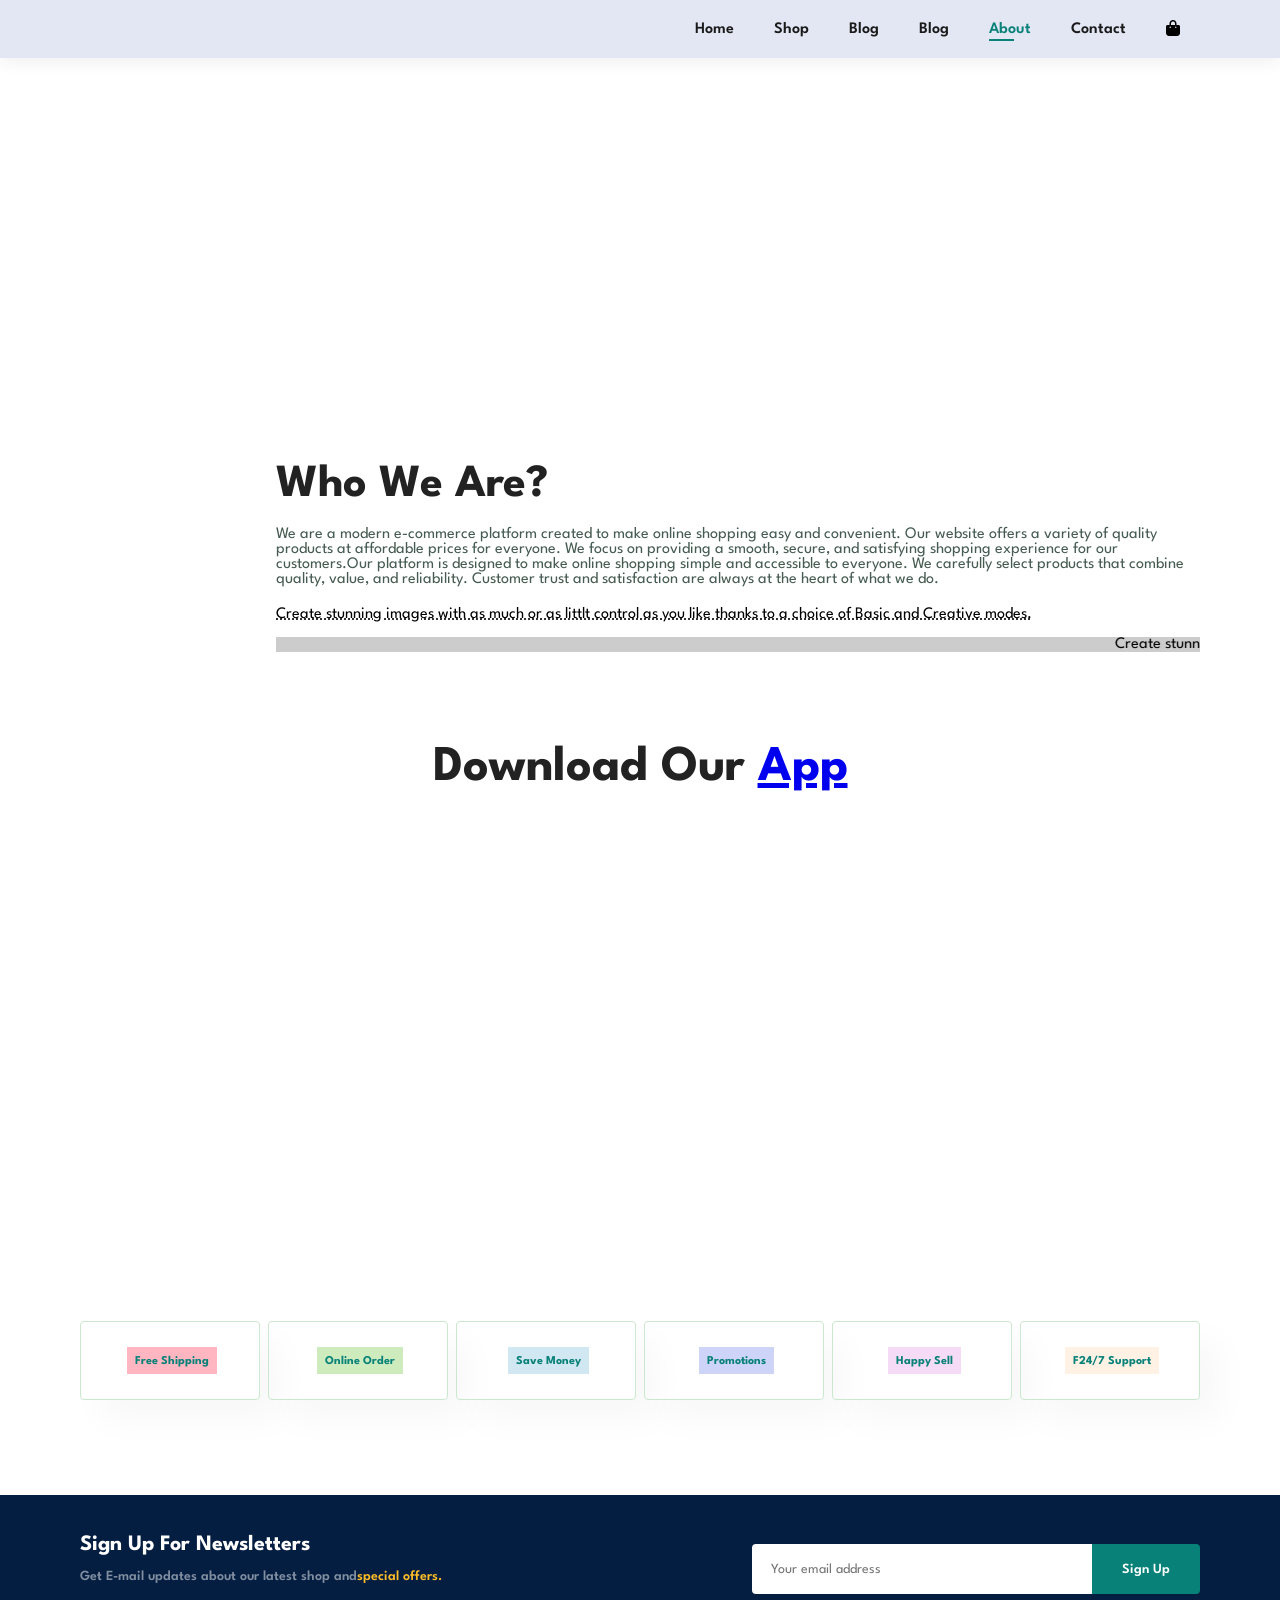
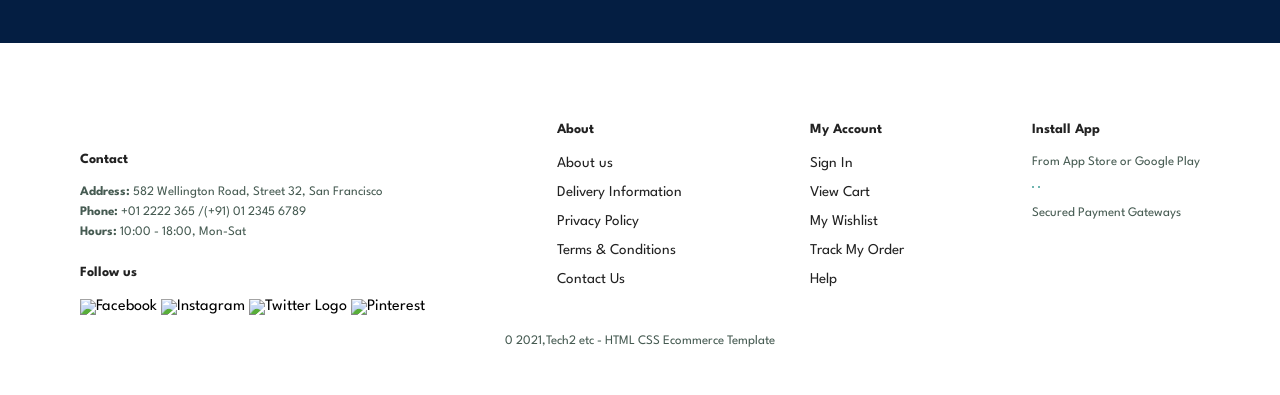
==== about.html @ b49e6509 "Add files via upload" ====
<!DOCTYPE html>
<html lang="en">

    <head>
        <meta charset="UTF-8">
        <meta http-equiv="X-UA-Compatible" content="IE=edge">
        <meta name="viewport" content="width=device-width, initial-scale=1.0">
        <title>Tech2etc Ecommerce Tutorial</title>
        <link rel="stylesheet" href="https://cdnjs.cloudflare.com/ajax/libs/font-awesome/6.5.1/css/all.min.css">
        <link rel="stylesheet" href="style.css">
    </head>

    <body>
        
        <section id="header">
            <a href="#"><img src="img/logo.png" class="logo" alt=""></a>

            <div>
                <ul id="navbar">
                    <li><a href="index.html">Home</a></li>
                    <li><a href="shop.html">Shop</a></li>
                    <li><a href="blog.html">Blog</a></li>
                    <li><a href="blog.html">Blog</a></li>
                    <li><a class="active" href="about.html">About</a></li>
                    <li><a href="contact.html">Contact</a></li>
                    <li><a href="cart.html"><i class="fa-solid fa-bag-shopping"></i></a></li>
                    
                </ul>
            </div>
            </div>
        </section>
       
        
        <section id="page-header"class="about-header">
           
            <h2>#KnowUs</h2>

            <p>Your trusted online store for quality products at the best prices!!</p>
        </section>

        <section id="about-head" class="section-p1">
            <img src="img/about/a6.jpg" alt="">
            <div>
                <h2>Who We Are?</h2>
                <p>We are a modern e-commerce platform created to make online shopping easy and convenient. 
                Our website offers a variety of quality products at affordable prices for everyone. 
                We focus on providing a smooth, secure, and satisfying shopping experience for our customers.Our platform is designed to make online shopping simple and accessible to everyone. 
                We carefully select products that combine quality, value, and reliability. 
                Customer trust and satisfaction are always at the heart of what we do.</p>

                <abbr title ="">Create stunning images with as much or as littlt control as you like thanks to a choice of Basic and Creative modes.</abbr>

                <br><br>

                <marquee bgcolor="#ccc" loop="-1" scrollamout="5" width="100%">Create stunning images with as much or as littlt control as you like thanks to a choice of Basic and Creative modes.
                </marquee>

            </div>
        </section>

        <section id="about-app" class="section-p1">
            <h1>Download Our <a href="#">App</a></h1>
            <div class="video">
                <video autoplay muted loop src="img/about/1.mp4"></video>
            </div>
        </section>

        <section id="feature" class="section-p1">
            <div class="fe-box">
                <img src="img/features/f1.png" alt="">
                <h6>Free Shipping</h6>
            </div>
            <div class="fe-box">
                <img src="img/features/f2.png" alt="">
                <h6>Online Order</h6>
            </div>
             <div class="fe-box">
                <img src="img/features/f3.png" alt="">
                <h6>Save Money</h6>
            </div>
             <div class="fe-box">
                <img src="img/features/f4.png" alt="">
                <h6>Promotions</h6>
            </div>
             <div class="fe-box">
                <img src="img/features/f5.png" alt="">
                <h6>Happy Sell</h6>
            </div>
             <div class="fe-box">
                <img src="img/features/f6.png" alt="">
                <h6>F24/7 Support</h6>
            </div>
        </section>

         <section id="newsletter" class="section-p1 section-m1">
         <div class="newstext">
            <h4>Sign Up For Newsletters</h4>
            <p>Get E-mail updates about our latest shop and<span>special offers.</span>
            </p>
         </div>
         <div class="form">
            <input type="text" placeholder="Your email address">
            <button class="normal">Sign Up</button>
         </div>
        </section>
 
 
        <footer class="section-p1">
         <div class="col">
            <img class="logo"src="img/logo.png" alt="">
            <h4>Contact</h4>
            <p><strong>Address:</strong> 582 Wellington Road, Street 32, San Francisco</p>
            <p><strong>Phone:</strong> +01 2222 365 /(+91) 01 2345 6789</p>
            <p><strong>Hours:</strong> 10:00 - 18:00, Mon-Sat</p>
            <div class="follow">
               <h4>Follow us</h4>
               <div class="icon">
                     <img src="https://upload.wikimedia.org/wikipedia/commons/5/51/Facebook_f_logo_%282019%29.svg" width="15" alt="Facebook">
                     <img src="https://upload.wikimedia.org/wikipedia/commons/a/a5/Instagram_icon.png" width="15" alt="Instagram">
                     <img src="https://abs.twimg.com/icons/apple-touch-icon-192x192.png" alt="Twitter Logo" width="15">
                     <img src="https://upload.wikimedia.org/wikipedia/commons/0/08/Pinterest-logo.png" width="15" alt="Pinterest">
                     <img src="https://upload.wikimedia.org/wikipedia/commons/b/b8/YouTube_Logo_2017.svg" alt="" width="50">
               </div>
            </div>
         </div>
         <div class="col">
            <h4>About</h4>
            <a href="#">About us</a>
            <a href="#">Delivery Information</a>
            <a href="#">Privacy Policy</a>
            <a href="#">Terms & Conditions</a>
            <a href="#">Contact Us</a>
         </div>

          <div class="col">
            <h4>My Account</h4>
            <a href="#">Sign In</a>
            <a href="#">View Cart</a>
            <a href="#">My Wishlist</a>
            <a href="#">Track My Order</a>
            <a href="#">Help</a>
         </div>

         <div class="col install">
            <h4>Install App</h4>
            <p>From App Store or Google Play</p>
            <div class="row">
               <img src="img/pay/app.jpg" alt="">
               <img src="img/pay/play.jpg" alt="">
            </div>
            <p>Secured Payment Gateways</p>
            <img src="img/pay/pay.png" alt="">
         </div>

         <div class="copyright">
            <p>0 2021,Tech2 etc - HTML CSS Ecommerce Template</p>
         </div>
        </footer>
        
       <script src="script.js"></script>
       
       </body>

       </html>
---- style.css ----
@import url("https://fonts.googleapis.com/css2?family=Spartan:wght@100;200;300;400;500;600;700;800;900&display=swap");
* {
  margin: 0;
  padding: 0;
  box-sizing: border-box;
  font-family: "Spartan", sans-serif;
}

html {
  scroll-behavior: smooth;
}

.fa-bag-shopping{
  color: black;
}

/* Global Styles */

h1 {
  font-size: 50px;
  line-height: 64px;
  color: #222;
}

h2 {
  font-size: 46px;
  line-height: 54px;
  color: #222;
}

h4 {
  font-size: 20px;
  color: #222;
}

h6 {
  font-weight: 700;
  font-size: 12px;
}

p {
  font-size: 16px;
  color: #465b52;
  margin: 15px 0 20px 0;
}

.section-p1 {
  padding: 40px 80px;
}

.section-m1 {
  margin: 40px 0;
}

button.normal{
  font-size: 14px;
  font-weight: 600;
  padding: 15px 30px;
  color:#000;
  background-color: #fff;
  border-radius: 4px;
  cursor: pointer;
  border:none;
  outline: none;
  transition: 0.2s;
}

button.white{
  font-size: 13px;
  font-weight: 600;
  padding: 11px 18px;
  color:#fff;
  background-color:transparent;
  cursor: pointer;
  border:1px solid #fff;
  outline: none;
  transition: 0.2s;
}

body {
  width: 100%;
}
  
#header{
  display:flex;
  align-items:center;
  justify-content:space-between;
  padding:20px 80px;
  background: #E3E6F3;
  box-shadow:0 5px 15px rgba(0, 0, 0, 0.06);
  z-index:999;
  position: sticky;
  top:0;
  left:0;
}

#navbar {
  display:flex;
  align-items:center;
  justify-content: center;
}

#navbar li {
    list-style:none;
    padding:0 20px;
    position: relative;
}

#navbar li a {
  text-decoration: none;
  font-size: 16px;
  font-weight:600;
  color:#1a1a1a;
  transition: 0.3s ease;
}

#navbar li a:hover,
#navbar li a.active{
  color:#088178;
}

#navbar li a.active::after,
#navbar li a:hover::after {
  content:"";
  width:30%;
  height:2px;
  background: #088178;
  position:absolute;
  bottom:-4px;
  left:20px;
}

#hero {
  background-image: url("img/hero4.png");
  height:90vh;
  width:100%;
  background-size: cover;
  background-position: top 25% right 0;
  padding:0 80px;
  display:flex;
  flex-direction: column;
  align-items: flex-start;
  justify-content: center;
}

#hero h4{
  padding-bottom:15px;
}

#hero h1{
  color:#088178;
}

#hero button{
   background-image: url("img/button.png");
   background-color: transparent;
   color:#088178;
   border:0;
   padding:14px 80px 14px 65px;
   background-repeat: no-repeat;
   cursor: pointer;
   font-weight: 700;
   font-size: 15px;
}

#feature{
  display:flex;
  align-items: center;
  justify-content: space-between;
  flex-wrap:wrap;
}

#feature .fe-box{
  width:180px;
  text-align:center;
  padding:25px 15px;
  box-shadow:20px 20px 34px rgba(0,0,0,0.03);
  border:1px solid #cce7d0;
  border-radius: 4px;
  margin:15px 0;
}

#feature .fe-box:hover{
  box-shadow:10px 10px 54px rgba(70,62,221,0.1);
}

#feature .fe-box img{
  width:100px;
  margin-bottom: 10px;
}

#feature .fe-box h6{
  display:inline-block;
  padding:9px 8px 6px 8px;
  line-height:1;
  color:#088178;
  background-color:lightpink;
}

#feature .fe-box:nth-child(2) h6{
  background-color: #cdebbc;
}

#feature .fe-box:nth-child(3) h6{
  background-color: #d1e8f2;
}

#feature .fe-box:nth-child(4) h6{
  background-color: #cdd4f8;
}

#feature .fe-box:nth-child(5) h6{
  background-color: #f6dbf6;
}
#feature .fe-box:nth-child(6) h6{
  background-color: #fff2e5;
}

#product1{
  text-align:center;
} 

#product1 .pro-container{
     display:flex;
     justify-content: space-between;
     padding-top: 20px;
     flex-wrap: wrap;
}

#product1 .pro {
  width:23%;
  min-width:250px;
  padding:10px 12px;
  border:1px solid #cce7d0;
  border-radius: 25px;
  cursor: pointer;
  box-shadow: 20px 20px 30px rgba(0,0,0,0.02);
  margin:15px 0;
  transition: 0.2s ease;
  position:relative;
}

#product1 .pro:hover{
  box-shadow: 20px 20px 30px rgba(0,0,0,0.06);
}

#product1 .pro img{
  width:100%;
  border-radius: 20px;
}

#product1 .pro .des{
  text-align: start;
  padding:10px 0;
}

#product1 .pro .des span{
  color:#606063;
  font-size: 12px;
}

#product1 .pro .des h5{
  padding-top:7px;
  color:#1a1a1a;
  font-size: 14px;
}

#product1 .pro .des i{
   font-size:12px;
   color:rgb(243,181,25);
}
 
#product1 .pro .des h4{
  padding-top:7px;
  font-size: 15px;
  font-weight: 700;
  color:#088178;
}

#banner{
  display:flex;
  flex-direction: column;
  justify-content: center;
  align-items: center;
  text-align: center;
  background-image: url("img/banner/b2.jpg");
  width: 100%;
  height: 40vh;
  background-size: cover;
  background-position: center;
}

#banner h4{
  color:#fff;
  font-size: 16px;
}

#banner h2{
  color:#fff;
  font-size: 30px;
  padding: 10px 0;
}

#banner h2 span{
  color:#ef3636;
}

#banner button:hover{
  background: #088178;
  color: #fff;
}

#sm-banner{
  display:flex;
  justify-content: space-between;
  flex-wrap:wrap;
}

 #sm-banner .banner-box{
  display:flex;
  flex-direction: column;
  justify-content: center;
  align-items: flex-start;
  background-image: url("img/banner/b17.jpg");
  min-width: 650px;
  height: 50vh;
  background-size: cover;
  background-position: center;
  padding:30px;
}

#sm-banner .banner-box2{
     background-image: url("img/banner/b10.jpg");
}

#sm-banner h4{
  color:#fff;
  font-size: 20px;
  font-weight: 300;
}

#sm-banner h2{
  color:#fff;
  font-size: 28px;
  font-weight: 800;
}
#sm-banner span{
  color:#fff;
  font-size: 14px;
  font-weight: 500;
  padding-bottom: 15px;
}

#sm-banner .banner-box:hover button{
  background: #088178;
  border:1px Solid #088178;
}

#banner3 {
  display: flex;
  justify-content: space-between;
  flex-wrap: wrap;
  padding:0 80px;
}

#banner3 .banner-box{
  display:flex;
  flex-direction: column;
  justify-content: center;
  align-items: flex-start;
  background-image: url("img/banner/b7.jpg");
  min-width: 30%;
  height: 30vh;
  background-size: cover;
  background-position: center;
  padding:20px;
  margin-bottom: 50px;
}

#banner3 .banner-box2{
    background-image: url("img/banner/b4.jpg");
}

#banner3 .banner-box3{
    background-image: url("img/banner/b18.jpg");
}


#banner3 h2{
  color:#fff;
  font-weight: 900;
  font-size: 22px;
}

#banner3 h3{
  color:#ec544e;
  font-weight: 800;
  font-size: 15px;
}

#newsletter {
  display:flex;
  justify-content: space-between;
  flex-wrap: wrap;
  align-items: center;
  background-image: url("img/banner/b14.png");
  background-repeat: no-repeat;
  background-position: 20% 30%;
  background-color: #041e42;
}

#newsletter h4{
   font-size: 22px;
   font-weight: 700;
   color:#fff;
}

#newsletter p{
   font-size: 14px;
   font-weight: 600;
   color:#818ea0;
}

#newsletter p span{
   color:#ffbd27;
}

#newsletter .form{
  display:flex;
  width:40%;
}

#newsletter input{
  height:3.125rem;
  padding:0 1.25em;
  font-size: 14px;
  width:100%;
  border:1px solid transparent;
  border-radius: 4px;
  outline:none;
  border-top-right-radius: 0;
  border-bottom-right-radius: 0;
  
  
}

#newsletter button{
  background-color: #088178;
  color:#fff;
  white-space: nowrap;
  border-top-left-radius: 0;
  border-bottom-left-radius: 0;
}

footer{
  display:flex;
  flex-wrap: wrap;
  justify-content: space-between;
}

footer .col{
  display:flex;
  flex-direction: column;
  align-items: flex-start;
  margin-bottom: 20px;
}

footer .logo{
  margin-bottom: 30px;
}

footer h4{
  font-size: 14px;
  padding-bottom: 20px;
}

footer h4{
  font-size: 14px;
  padding-bottom: 20px;
}

footer p{
  font-size: 13px;
  margin:0 0 8px 0;
}

footer a {
  font-size: 15px;
  text-decoration: none;
  color:#222;
  margin-bottom: 15px;
}

footer .follow{
  margin-top:20px;
}

footer .follow i{
  color:#465b52;
  padding-right: 4px;
  cursor:pointer;
}

footer .install .row img{
     border:1px solid #088178;
     border-radius:6px;
}

footer .install img{
  margin:10px 0 15px 0;
}

footer .follow i:hover
footer a:hover{
  color:#088178;
}

footer .copyright{
  width:100%;
  text-align: center;
}

#page-header{
  background-image: url(img/banner/b1.jpg);
  width:100%;
  height:40vh;
  background-size: cover;
  display:flex;
  justify-content: center;
  text-align:center;
  flex-direction: column;
  padding:14px;

}

#page-header h2,
#page-header p{
  color:#fff;
}

#pagination{
  text-align: center;
}

#pagination a{
  text-decoration:none;
  background-color:#088178;
  padding:15px 20px;
  border-radius: 4px;
  color:#fff;
  font-weight:600;
}

#pagination a i{
  font-size:16px;
  font-weight:600;
}

#prodetails{
  display:flex;
  margin-top:20px;
}

#prodetails .single-pro-image{
  width:40%;
  margin-right:50px;
}

.small-img-group {
  display: flex;        
  gap: 5px;             
  margin-top: 2px;
}

.small-img-col {
  flex: 1;               
  cursor: pointer;
}

#prodetails .single-pro-details{
  width:50%;
  padding-top:30px;
}

#prodetails .single-pro-details h4{
  padding :40px 0 20px 0;
}


#prodetails .single-pro-details h2{
  font-size:26px;
}


#prodetails .single-pro-details select{
     display:block;
     padding:5px 10px;
     margin-bottom: 10px;
}


#prodetails .single-pro-details input{
     width:50px;
     height: 47px;
     padding-left:10px;
     font-size:16px;
     margin-right:10px;
}

#prodetails .single-pro-details input:focus{
  outline:none;
}

#prodetails .single-pro-details button{
  background:#088178;
  color:#fff;
}

#prodetails .single-pro-details span{
  line-height:25px;

}

#page-header.blog-header{
  background-image: url("img/banner/b19.jpg");
}

#blog{
  padding: 150px 150px 0 150px;
}

#blog .blog-box{
  display: flex;
  align-items: center;
  width: 100%;
 position:relative;
 padding-bottom: 90px;
}

#blog .blog-img{
  width:50%;
  margin-right: 40px;
}

#blog img{
  width:100%;
  height:300px;
  object-fit: cover;
}

#blog .blog-details{
  width:50%;
}

#blog .blog-details a{
  text-decoration: none;
  font-size: 11px;
  color:#000;
  font-weight: 700;
  position:relative;
  transition: 0.3s;
}

#blog .blog-details a::after{
  content:" ";
  width:50px;
  height:1px;
  background-color: #000;
  position:absolute;
  top:4px;
  right: -60px;
}

#blog .blog-details a:hover{
  color:#088178;
}

#blog .blog-details a:hover::after{
  background-color: #088178;
}

#blog .blog-box h1{
  position:absolute;
  top:-40px;
  left:0;
  font-size: 70px;
  font-weight: 700;
  color:#c9cbce;
  z-index: -9;
}

#page-header .about-header {
  background-image: url("img/about/banner.png");
}

#about-head{
  display: flex;
  align-items: center;
}

#about-head img{
  width: 50%;
  height: auto;
}

#about-head div {
  padding-left: 40px;
}

#about-app {
  text-align: center;
}

#about-app .video{
  width: 70%;
  height: 100%;
  margin: 30px auto 0 auto;
}

#about-app .video video {
  width:100%;
  height:100%;
  border-radius: 20px;
}

#contact-details{
  display: flex;
  align-items: center;
  justify-content: space-between;
}

#contact-details .details{
      width: 40%;
}

#contact-details .details span,
#form-details form span{
  font-size: 12px;
}

#contact-details .details h2,
#form-details form h2{
  font-size:26px;
  line-height: 35px;
  padding: 20px 0;
}

#contact-details .details h3{
  font-size:16px;
  padding-bottom: 15px ;
}

#contact-details .details li{
   list-style: none;
   display: flex;
   padding: 10px 0;
}

#contact-details .details li i{
  font-size: 14px;
  padding-right: 22px;
}

#contact-details .details li p{
  margin:0;
  font-size: 14px;
}

#contact-details .map{
  width:55%;
  height:400px;
}

#contact-details .map iframe{
  width:100%;
  height:100%;
}


#form-details {
    display: flex;
    justify-content: space-between;
    margin: 30px;
    padding: 80px;
    border:1px solid #e1e1e1;
}


#form-details form{
  width:65%;
  display:flex;
  flex-direction: column;
  align-items: flex-start;
}

#form-details form input,
#form-details form textarea{
  width:100%;
  padding:12px 15px;
  outline: none;
  margin-bottom: 20px;
  border:1px solid #e1e1e1;
}

#form-details form button{
  background-color: #088178;
  color:#fff;
}

#form-details .people div{
  padding-bottom: 25px;
  display: flex;
  align-items: flex-start;
}

#form-details .people div img{
  width:65px;
  height:65px;
  object-fit: cover;
  margin-right: 15px;
}

#form-details .people div p{
  margin:0;
  font-size:13px;
  line-height: 25px;
}

#form-details .people div p span{
  display:block;
  font-size: 16px;
  font-weight: 600;
  color:#000;
}

#cart table{
  width:100%;
  border-collapse: collapse;
  table-layout: fixed;
  white-space: nowrap;
}

#cart table img{
  width:70px;
}

#cart table td:nth-child(1){
   width:100px;
   text-align:center;
}

#cart table td:nth-child(2){
   width:150px;
   text-align:center;
}

#cart table td:nth-child(3){
   width:250px;
   text-align:center;
}

#cart table td:nth-child(4),
#cart table td:nth-child(5),
#cart table td:nth-child(6){
   width:150px;
   text-align:center;
}

#cart table td:nth-child(5) input{
  width:70px;
  padding:10px 5px 10px 15px;
}

#cart table thead{
  border:1px solid #e2e9e1;
  border-left: none;
  border-right: none;
}

#cart table thead td{
  font-weight: 700;
  text-transform: uppercase;
  font-size: 13px;
  padding:18px 0;
}

#cart table tbody tr td{
  padding-top:15px;
}

#cart table tbody td{
  font-size:13px;
}

#cart-add{
  display:flex;
  flex-wrap: wrap;
  justify-content: space-between;
}

#coupon h3,
#subtotal h3{
  padding-bottom: 13px;
}

#coupon input{
  padding:10px 20px;
  outline:none;
  width:60%;
  margin-right: 10px;
  border:1px solid #e2e9e1;
}

#coupon button,
#subtotal button{
  background-color: #088178;
  color:#fff;
  padding:12px 20px;
}

#subtotal{
  width:50%;
  margin-bottom: 30px;
  border:1px solid #e2e9e1;
  padding:30px;
}

#subtotal table{
  border-collapse: collapse;
  width:100%;
  margin-bottom: 20px;
}

#subtotal table td{
  width:50%;
  border:1px solid #e2e9e1;
  padding:10px;
  font-size: 13px;
}
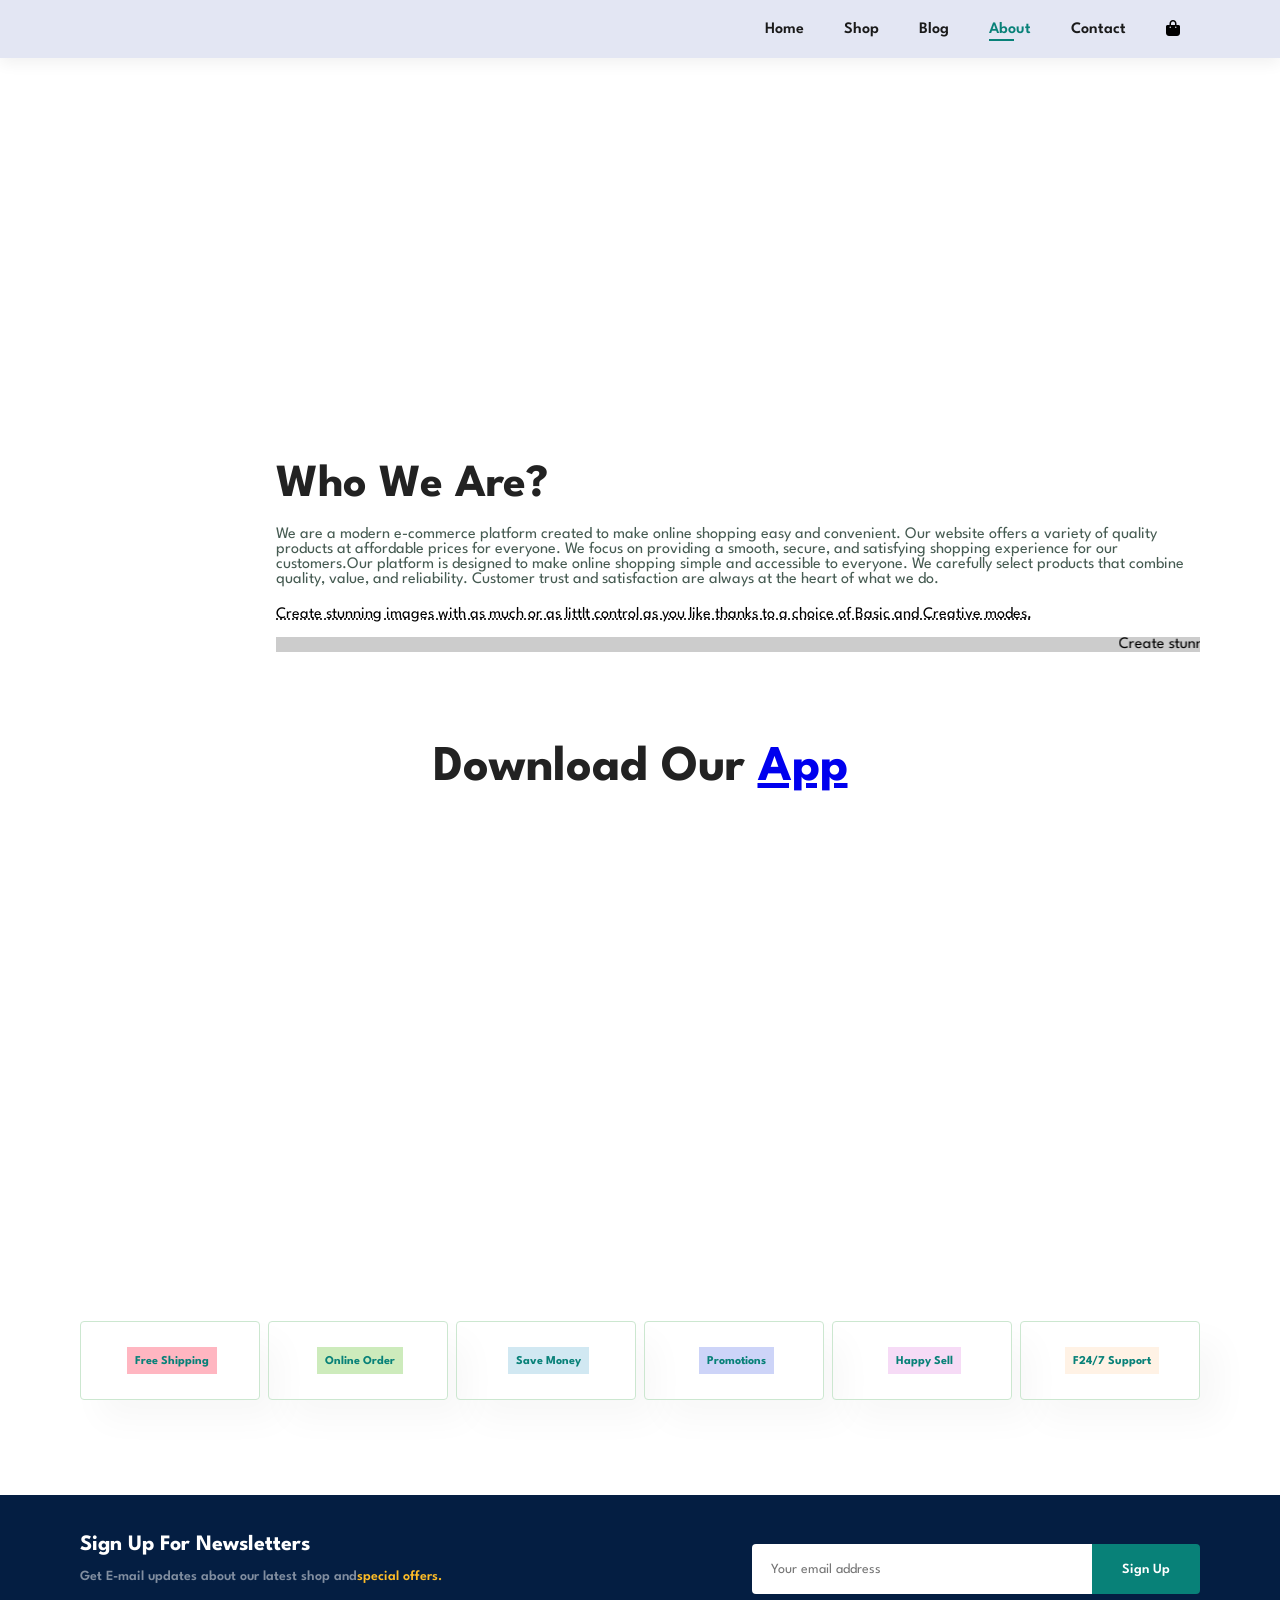
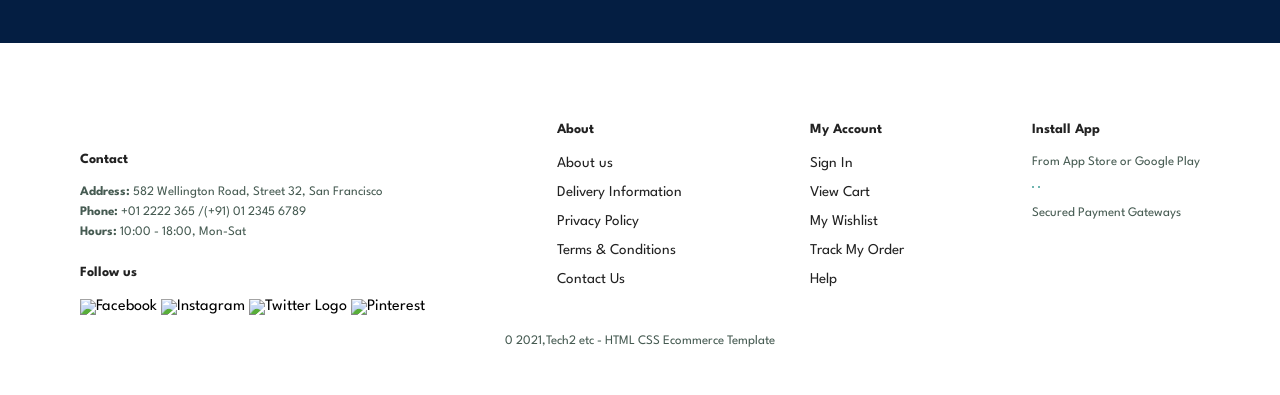
==== commit 6f76e9cf: "Update about.html" ====
--- a/about.html
+++ b/about.html
@@ -19,7 +19,6 @@
                 <ul id="navbar">
                     <li><a href="index.html">Home</a></li>
                     <li><a href="shop.html">Shop</a></li>
-                    <li><a href="blog.html">Blog</a></li>
                     <li><a href="blog.html">Blog</a></li>
                     <li><a class="active" href="about.html">About</a></li>
                     <li><a href="contact.html">Contact</a></li>
@@ -161,4 +160,4 @@
        
        </body>
 
-       </html>+       </html>
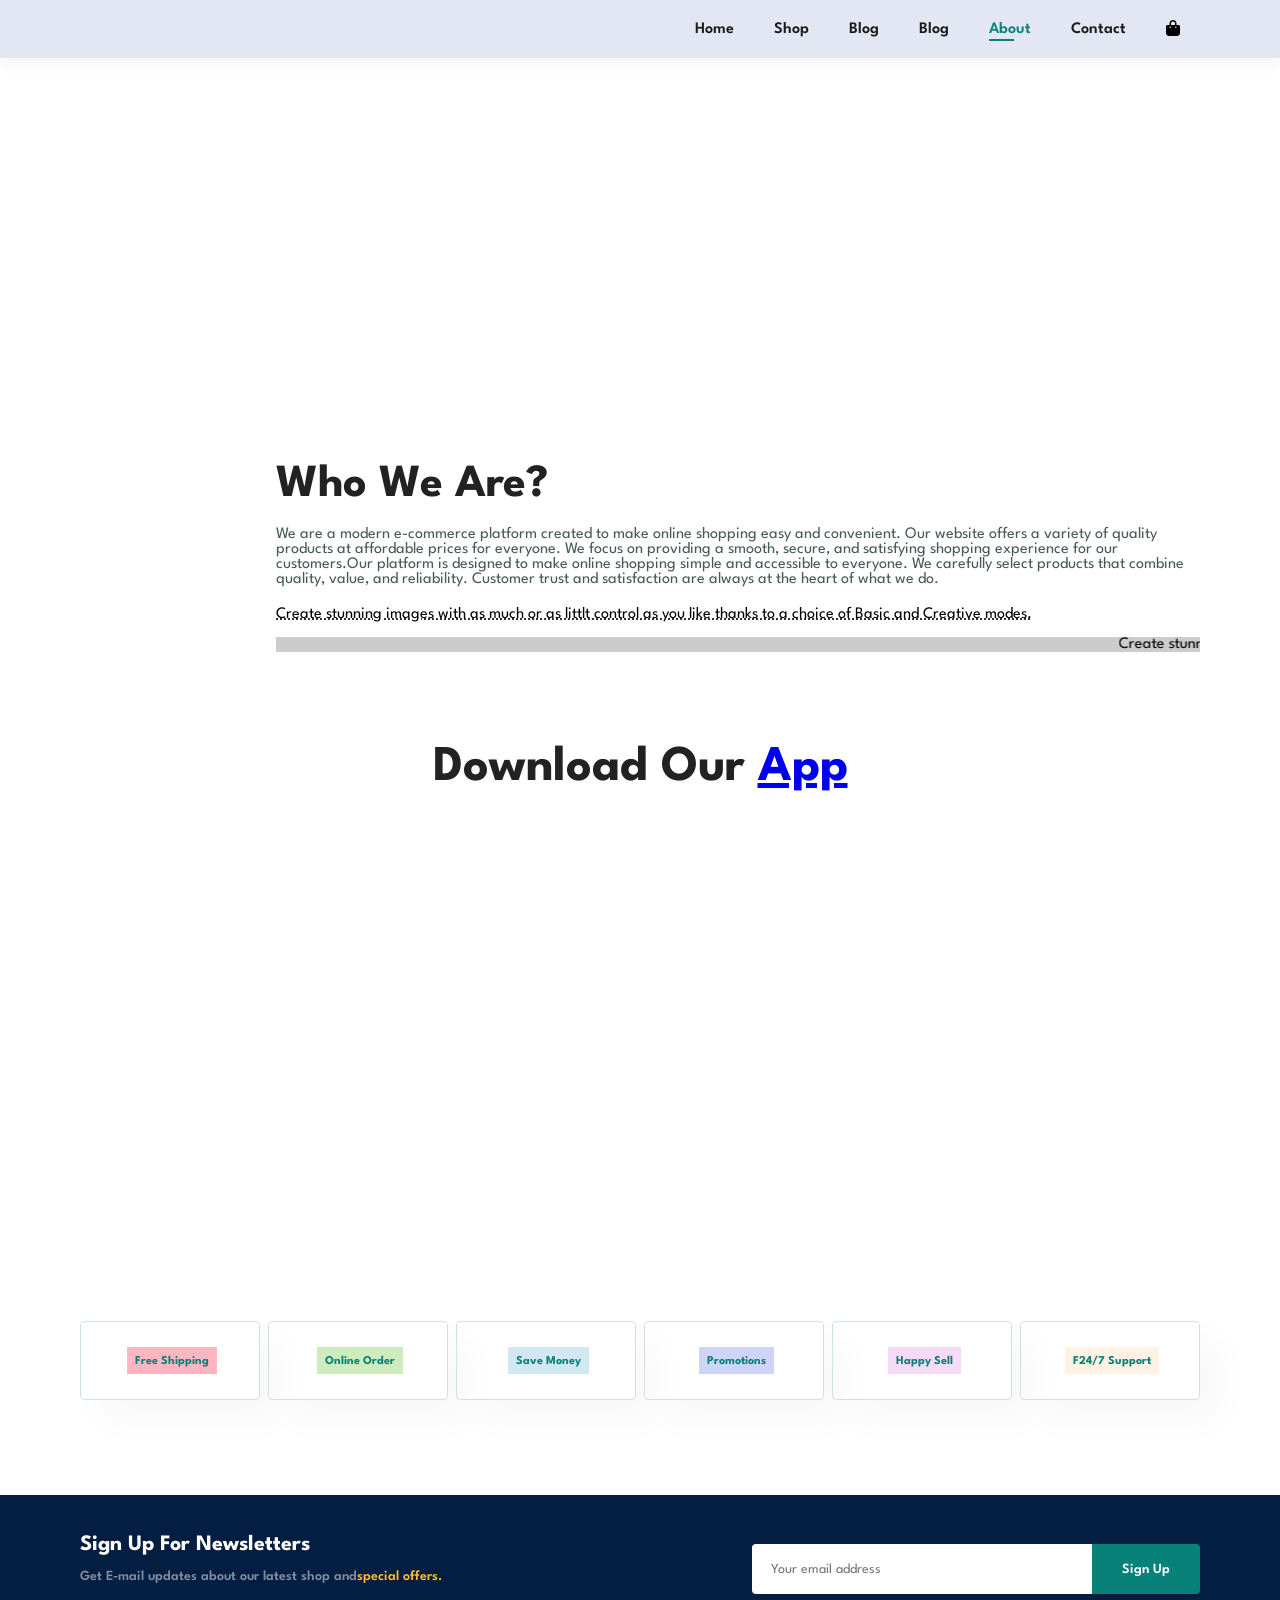
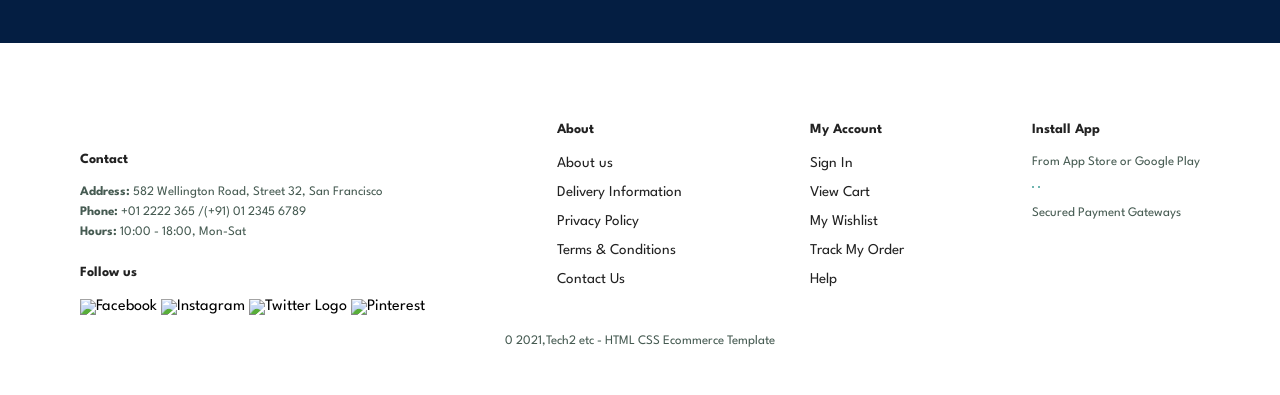
==== commit 899319b5: "Add files via upload" ====
--- a/about.html
+++ b/about.html
@@ -19,6 +19,7 @@
                 <ul id="navbar">
                     <li><a href="index.html">Home</a></li>
                     <li><a href="shop.html">Shop</a></li>
+                    <li><a href="blog.html">Blog</a></li>
                     <li><a href="blog.html">Blog</a></li>
                     <li><a class="active" href="about.html">About</a></li>
                     <li><a href="contact.html">Contact</a></li>
@@ -160,4 +161,4 @@
        
        </body>
 
-       </html>
+       </html>
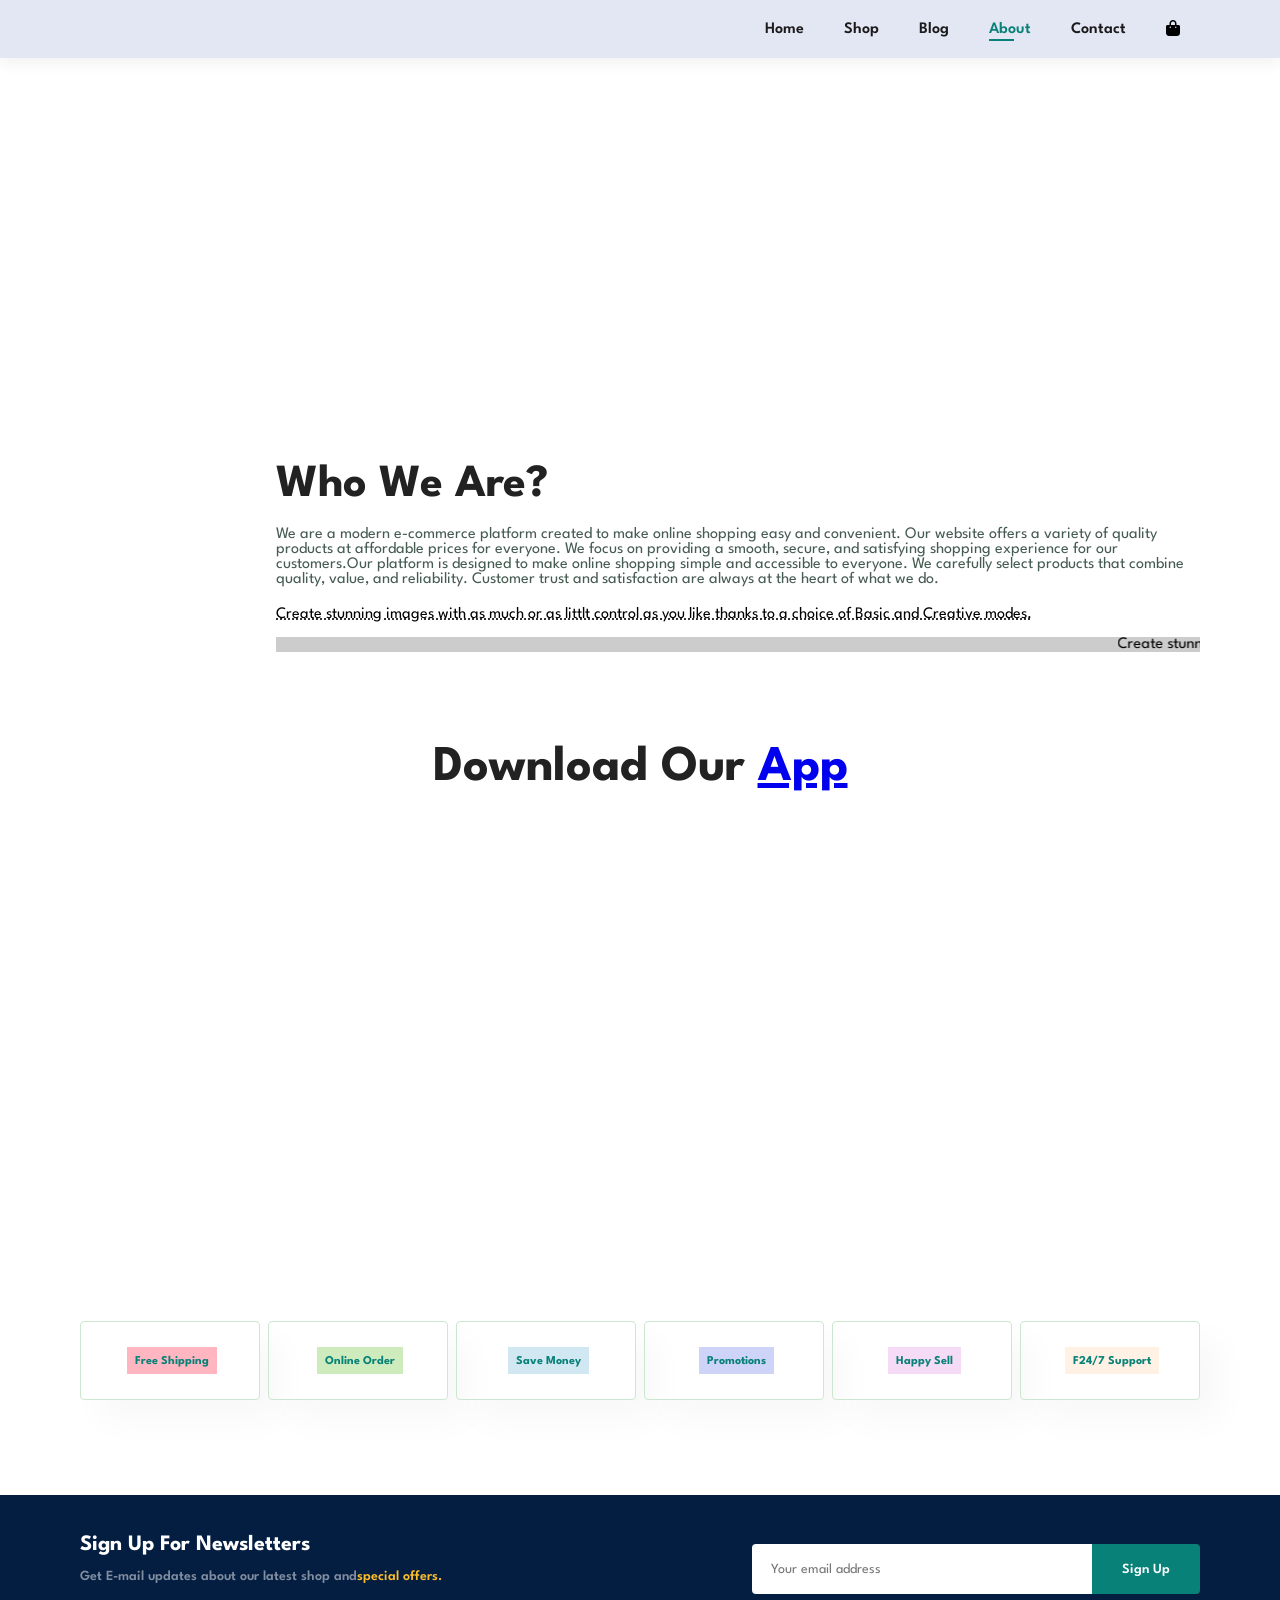
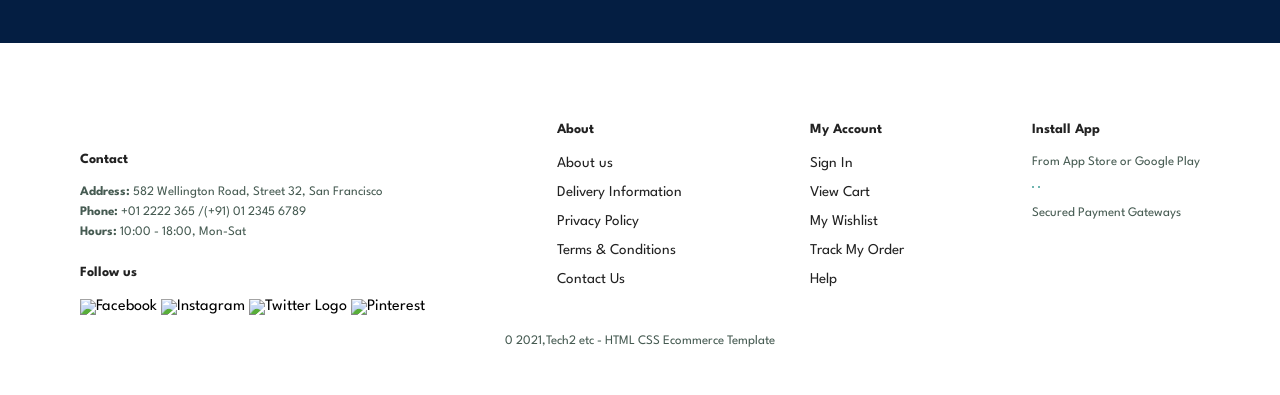
==== commit 1533ac81: "Add files via upload" ====
--- a/about.html
+++ b/about.html
@@ -19,7 +19,6 @@
                 <ul id="navbar">
                     <li><a href="index.html">Home</a></li>
                     <li><a href="shop.html">Shop</a></li>
-                    <li><a href="blog.html">Blog</a></li>
                     <li><a href="blog.html">Blog</a></li>
                     <li><a class="active" href="about.html">About</a></li>
                     <li><a href="contact.html">Contact</a></li>
